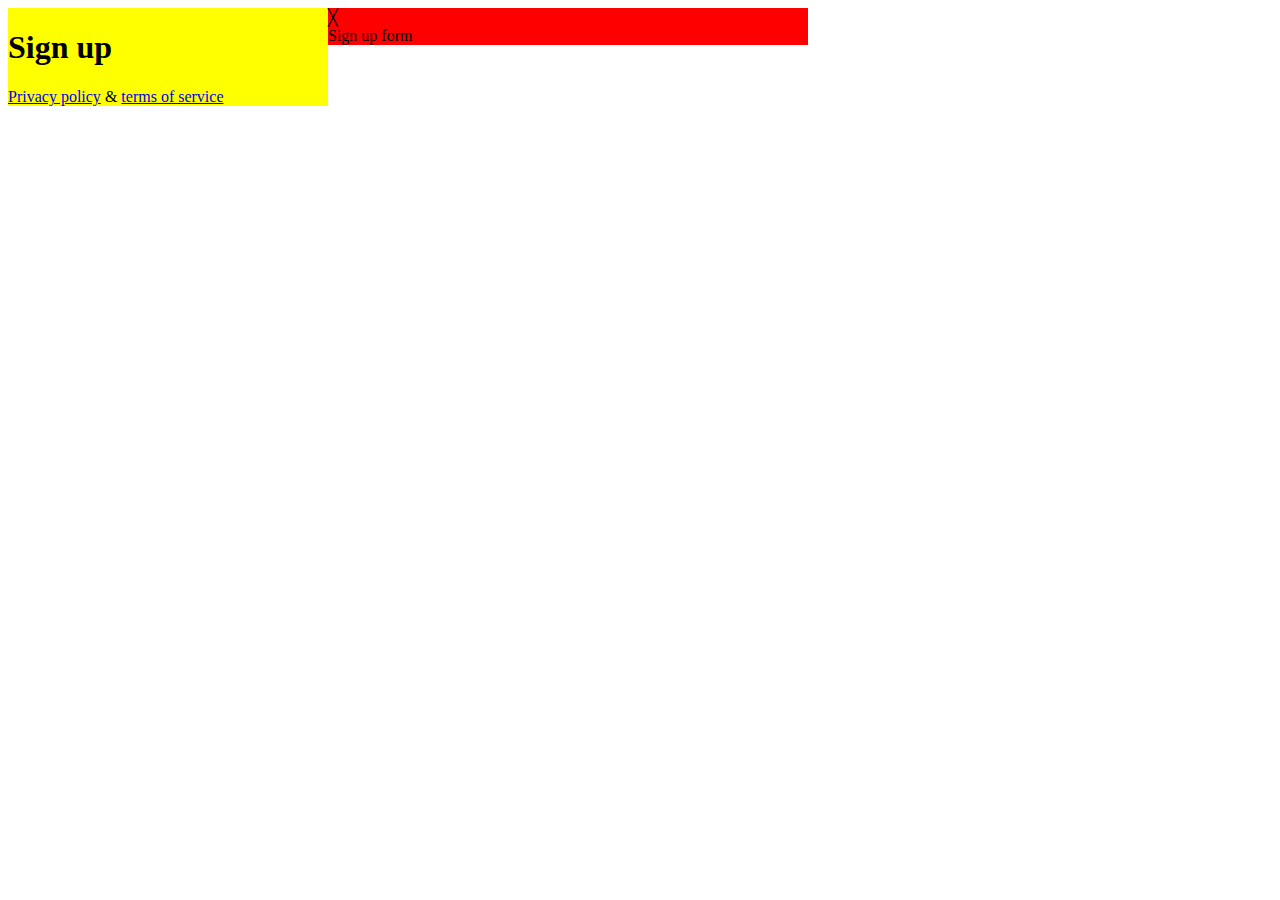
==== index.html @ 47495d52 "setup" ====
<!DOCTYPE html>
<html lang="en">
<head>
    <meta charset="UTF-8">
    <meta http-equiv="X-UA-Compatible" content="IE=edge">
    <meta name="viewport" content="width=device-width, initial-scale=1.0">
    <title>Document</title>
    <link rel="stylesheet" href="./css/main.css">
</head>
<body>
    <main class="container">
        <div class="leftColumn">
            <h1>Sign up</h1>
            <div>
                <a href="#">Privacy policy</a>
                &amp;
                <a href="#">terms of service</a>
            </div>
        </div>
        <div class="rightColumn">
            <div>
                &#x2573;
            </div>
            <form>Sign up form</form>
        </div>
    </main>
</body>
</html>
---- css/main.css ----
body{

}

.container {
    display: inline-block;
    width: 800px;
}
.leftColumn{
    width: 40%;
    float: left;
    background-color: yellow;
}
.rightColumn{
    width: 60%;
    float:left;
    background-color: red;
}
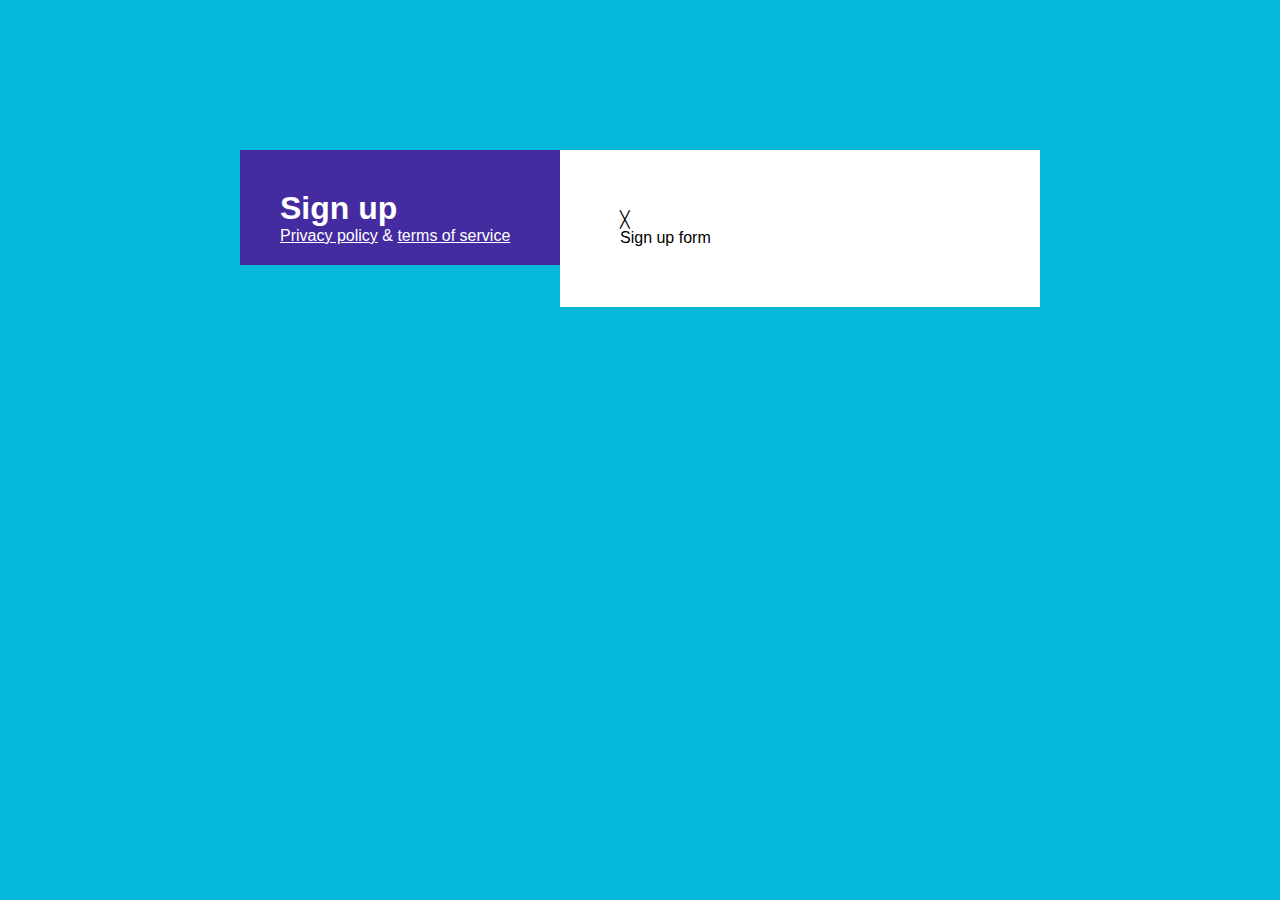
==== commit cc3d0e47: "basicStructure2" ====
--- a/index.html
+++ b/index.html
@@ -4,7 +4,8 @@
     <meta charset="UTF-8">
     <meta http-equiv="X-UA-Compatible" content="IE=edge">
     <meta name="viewport" content="width=device-width, initial-scale=1.0">
-    <title>Document</title>
+    <title>SignUp</title>
+    <link rel="stylesheet" href="./css/reset.css">
     <link rel="stylesheet" href="./css/main.css">
 </head>
 <body>
--- a/css/main.css
+++ b/css/main.css
@@ -1,18 +1,34 @@
 body{
+    background-color: #05B7D9;
 
+}
+a{
+    color:#fff
 }
 
 .container {
     display: inline-block;
     width: 800px;
+    margin-top: 150px;
+    margin-left: calc(50% - 400px);
 }
 .leftColumn{
     width: 40%;
     float: left;
-    background-color: yellow;
+    background-color: #442CA0;
+    color: #fff;
+    padding: 40px;
+    padding-bottom: 20px;
+
 }
+
+h1 {
+
+}
+
 .rightColumn{
     width: 60%;
     float:left;
-    background-color: red;
+    background-color: #fff;
+    padding: 60px;
 }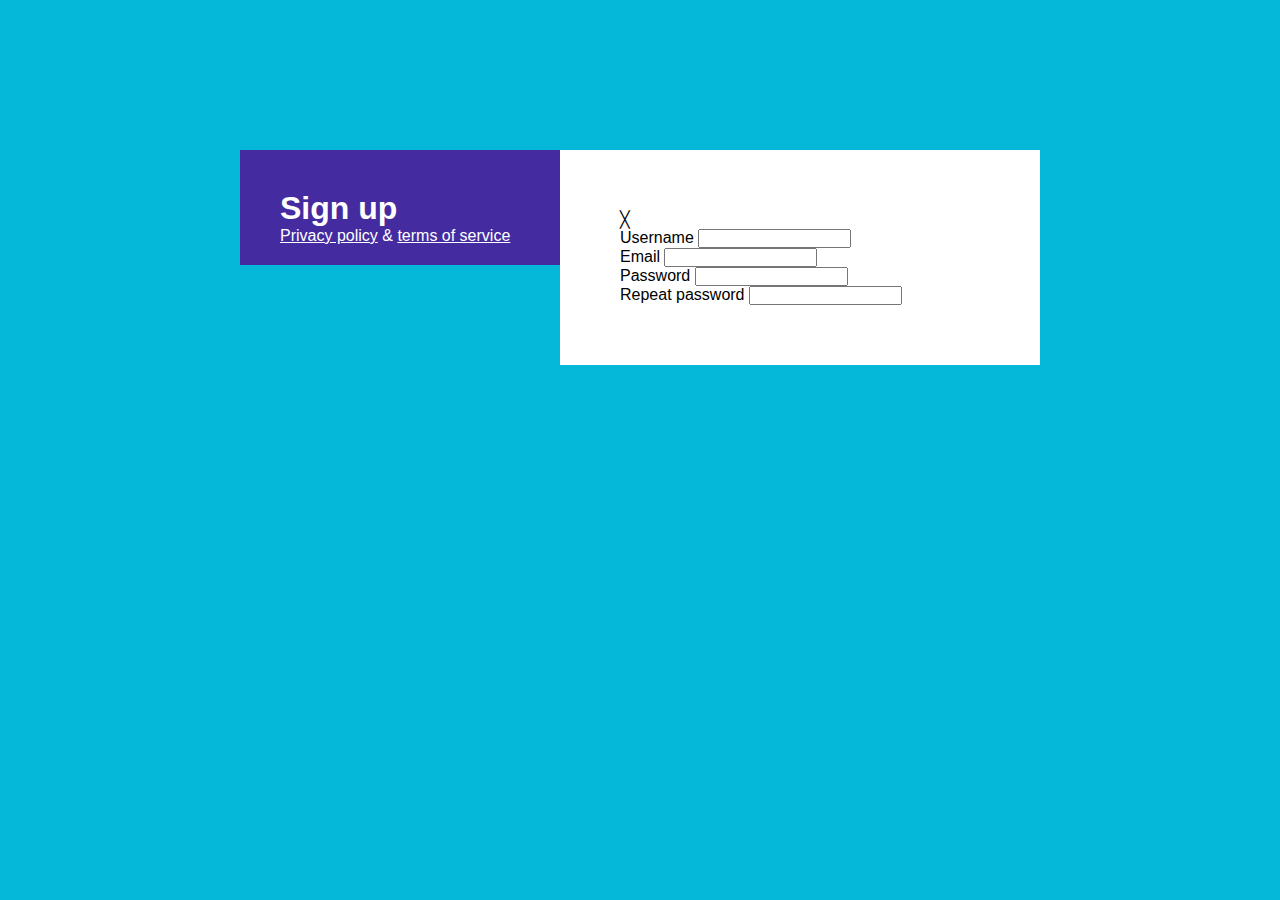
==== commit 761952e9: "formstruct" ====
--- a/index.html
+++ b/index.html
@@ -22,7 +22,28 @@
             <div>
                 &#x2573;
             </div>
-            <form>Sign up form</form>
+            <form>
+                <div class="form-row">
+                    <label for="">Username
+                    <input type="text">
+                    </label>
+                </div>
+                <div class="form-row">
+                    <label for="">Email
+                    <input type="email">
+                    </label>
+                </div>
+                <div class="form-row">
+                    <label for="">Password
+                    <input type="password">
+                    </label>
+                </div>
+                <div class="form-row">
+                    <label for="">Repeat password
+                    <input type="password">
+                    </label>
+                </div>
+            </form>
         </div>
     </main>
 </body>
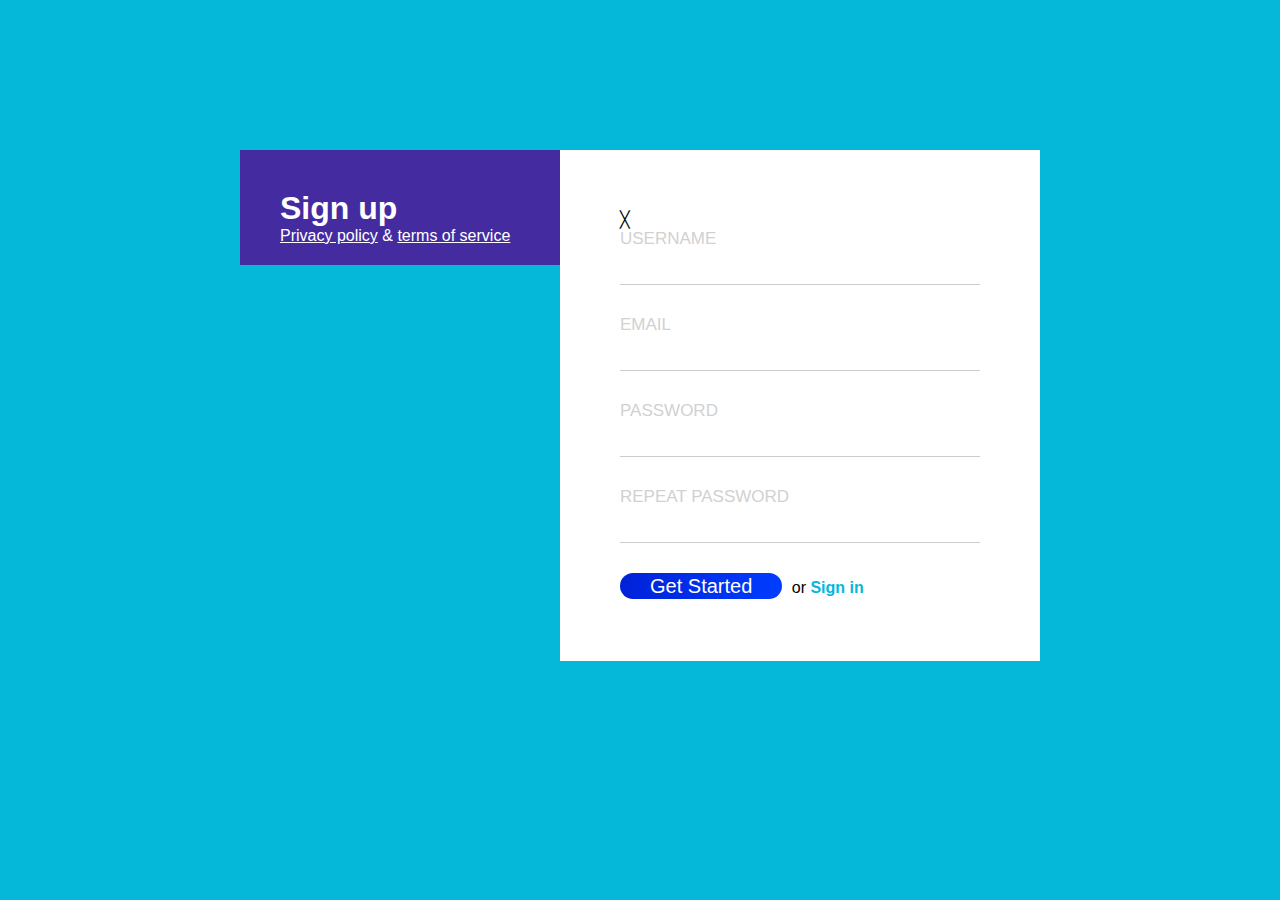
==== commit 020919be: "FormDone" ====
--- a/index.html
+++ b/index.html
@@ -6,13 +6,14 @@
     <meta name="viewport" content="width=device-width, initial-scale=1.0">
     <title>SignUp</title>
     <link rel="stylesheet" href="./css/reset.css">
+    <link rel="stylesheet" href="./css/form.css">
     <link rel="stylesheet" href="./css/main.css">
 </head>
 <body>
     <main class="container">
         <div class="leftColumn">
             <h1>Sign up</h1>
-            <div>
+            <div class="bottomn-text">
                 <a href="#">Privacy policy</a>
                 &amp;
                 <a href="#">terms of service</a>
@@ -24,25 +25,32 @@
             </div>
             <form>
                 <div class="form-row">
-                    <label for="">Username
+                    <label>Username
+                    </label>
                     <input type="text">
-                    </label>
                 </div>
                 <div class="form-row">
-                    <label for="">Email
+                    <label >Email
+                    </label>
                     <input type="email">
-                    </label>
                 </div>
                 <div class="form-row">
-                    <label for="">Password
+                    <label>Password
+                    </label>
                     <input type="password">
-                    </label>
                 </div>
                 <div class="form-row">
-                    <label for="">Repeat password
+                    <label>Repeat password
+                    </label>
                     <input type="password">
-                    </label>
                 </div>
+                <div class="form-row">
+                    <button type="submit">Get started</button>
+                    <span>or</span>
+                    <a href="">Sign in</a>
+                </div>
+                
+
             </form>
         </div>
     </main>
--- a/css/form.css
+++ b/css/form.css
@@ -0,0 +1,63 @@
+form {
+    display: inline-block;
+    width: 100%;
+
+}
+
+form > .form-row {
+    display: inline-block;
+    width: 100%;
+    margin-top: 30px;
+}
+
+form > .form-row:first-of-type{
+    margin-top: 0%;
+}
+
+form > .form-row > label{
+    display: inline-block;
+    width: 100%;
+    font-size: 17px;
+    margin-bottom: 5px;
+    text-transform: uppercase;
+    color: #D1D1D1;
+}
+
+form > .form-row > input{
+    display: inline-block;
+    width: 100%;
+    font-size: 20px;
+    line-height: 30px;
+    border:none;
+    border-bottom: 1px solid #ccc;
+}
+
+form > .form-row > button {
+    font-size: 20px;
+    line-height: 26px;
+    text-transform: capitalize;
+    padding-left: 30px;
+    padding-right: 30px;
+    border-radius: 20px;
+    background-color: #442CA0;
+    color: #fff;
+    border: none;
+    background: rgb(9,1,144);
+background: linear-gradient(90deg, rgba(9,1,144,1) -10%, rgba(0,34,216,1) 0%, rgba(0,61,255,1) 100%);
+
+    
+}
+
+form > .form-row > span{
+    display: inline-block;
+    line-height: 26px;
+    margin-left: 5px;
+
+}
+
+form > .form-row > a {
+    display: inline-block;
+    font-weight: bold;
+    text-decoration: none;
+    color: #05B7D9;
+}
--- a/css/main.css
+++ b/css/main.css
@@ -2,7 +2,7 @@
     background-color: #05B7D9;
 
 }
-a{
+.bottomn-text > a {
     color:#fff
 }
 
@@ -22,6 +22,8 @@
 
 }
 
+
+
 h1 {
 
 }
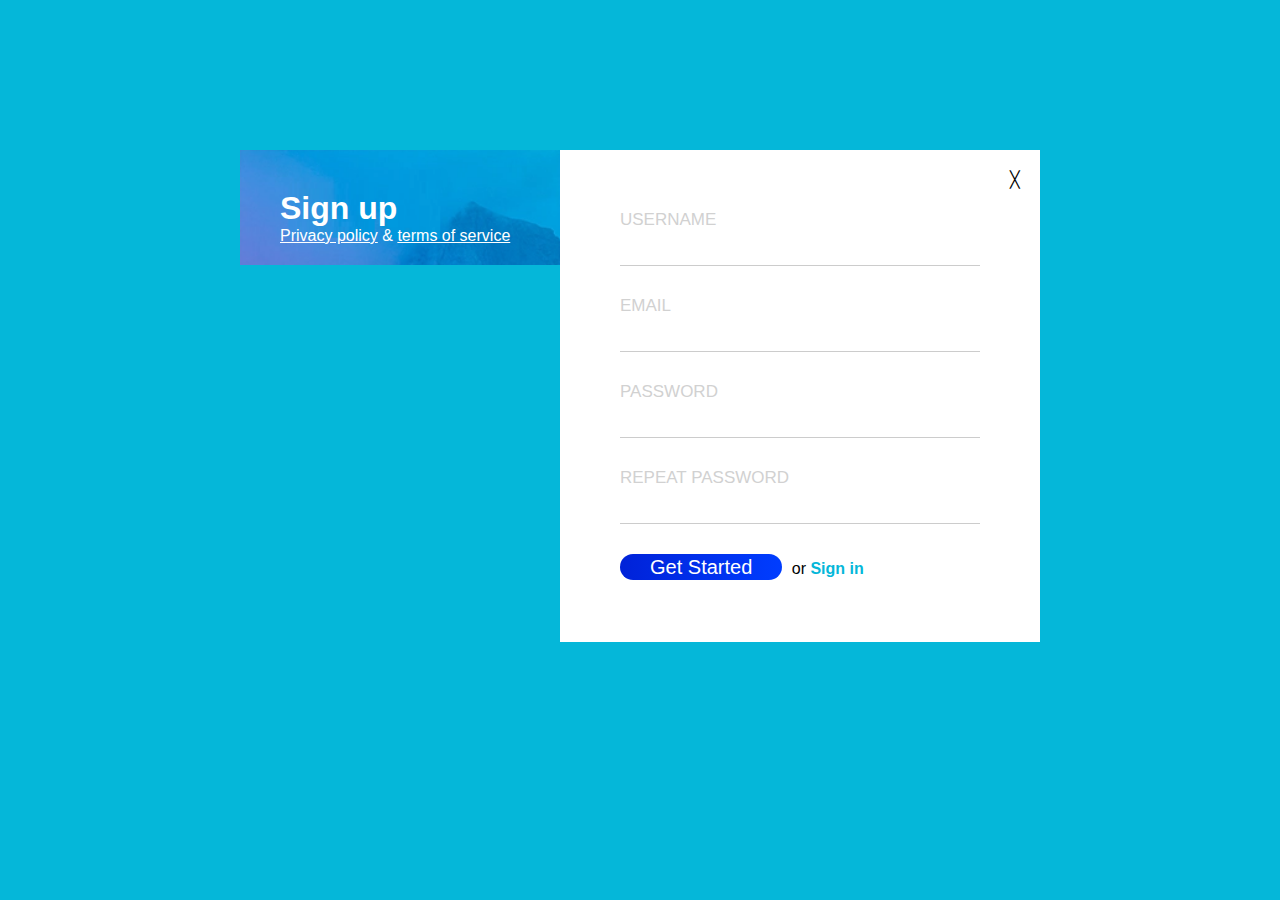
==== commit 38b0cfaf: "iksasGeras" ====
--- a/index.html
+++ b/index.html
@@ -20,7 +20,7 @@
             </div>
         </div>
         <div class="rightColumn">
-            <div>
+            <div class="iksas">
                 &#x2573;
             </div>
             <form>
--- a/css/form.css
+++ b/css/form.css
@@ -48,6 +48,10 @@
     
 }
 
+form > .form-row > button:hover{
+    cursor: pointer;
+}
+
 form > .form-row > span{
     display: inline-block;
     line-height: 26px;
@@ -61,3 +65,7 @@
     text-decoration: none;
     color: #05B7D9;
 }
+
+form > .form-row > a:hover{
+    text-decoration: underline;
+}
--- a/css/main.css
+++ b/css/main.css
@@ -19,16 +19,25 @@
     color: #fff;
     padding: 40px;
     padding-bottom: 20px;
+    background-image: url(../img/fonas.png);
+    background-repeat: no-repeat;
+    background-size: cover;
+
+}
+
+.iksas{
+    display: inline-block;
+    top: 0;
+    right: 0;
+    margin: 20px;
+    position: absolute;
 
 }
 
 
 
-h1 {
-
-}
-
 .rightColumn{
+    position: relative;
     width: 60%;
     float:left;
     background-color: #fff;
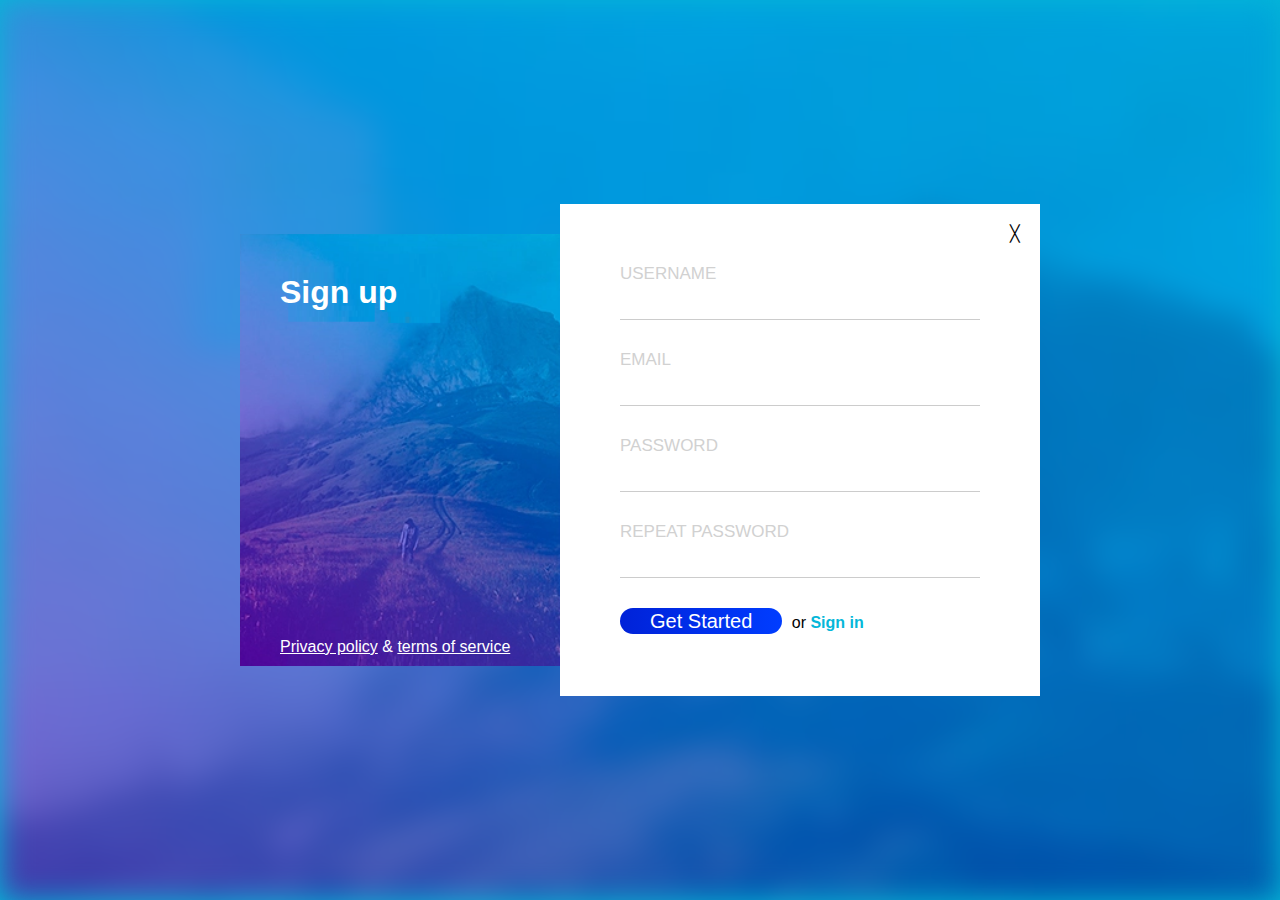
==== commit 85f25527: "hh" ====
--- a/index.html
+++ b/index.html
@@ -10,6 +10,9 @@
     <link rel="stylesheet" href="./css/main.css">
 </head>
 <body>
+    <div class="background">
+        
+    </div>
     <main class="container">
         <div class="leftColumn">
             <h1>Sign up</h1>
--- a/css/main.css
+++ b/css/main.css
@@ -1,20 +1,40 @@
 body{
     background-color: #05B7D9;
-
+    
 }
+  
 .bottomn-text > a {
     color:#fff
+}
+.bottomn-text {
+
+    position: absolute;
+    bottom: 10px;
+    left: 40px;
+    right: 40px;
+}
+
+.background{
+    display: block;
+    width: 100%;
+    height: 100vh;
+    background-image: url(../img/fonas.png);
+    background-repeat: no-repeat;
+    background-size: cover;
+    filter: blur(15px);
 }
 
 .container {
     display: inline-block;
     width: 800px;
-    margin-top: 150px;
-    margin-left: calc(50% - 400px);
+    position: absolute;
+    top: 50%;
+    left: 50%;
+    transform: translate(-50%, -50%);
+    
 }
 .leftColumn{
     width: 40%;
-    float: left;
     background-color: #442CA0;
     color: #fff;
     padding: 40px;
@@ -22,6 +42,9 @@
     background-image: url(../img/fonas.png);
     background-repeat: no-repeat;
     background-size: cover;
+    position: absolute;
+    top: 30px;
+    bottom: 30px;
 
 }
 
@@ -39,7 +62,7 @@
 .rightColumn{
     position: relative;
     width: 60%;
-    float:left;
+    float: right;
     background-color: #fff;
     padding: 60px;
 }